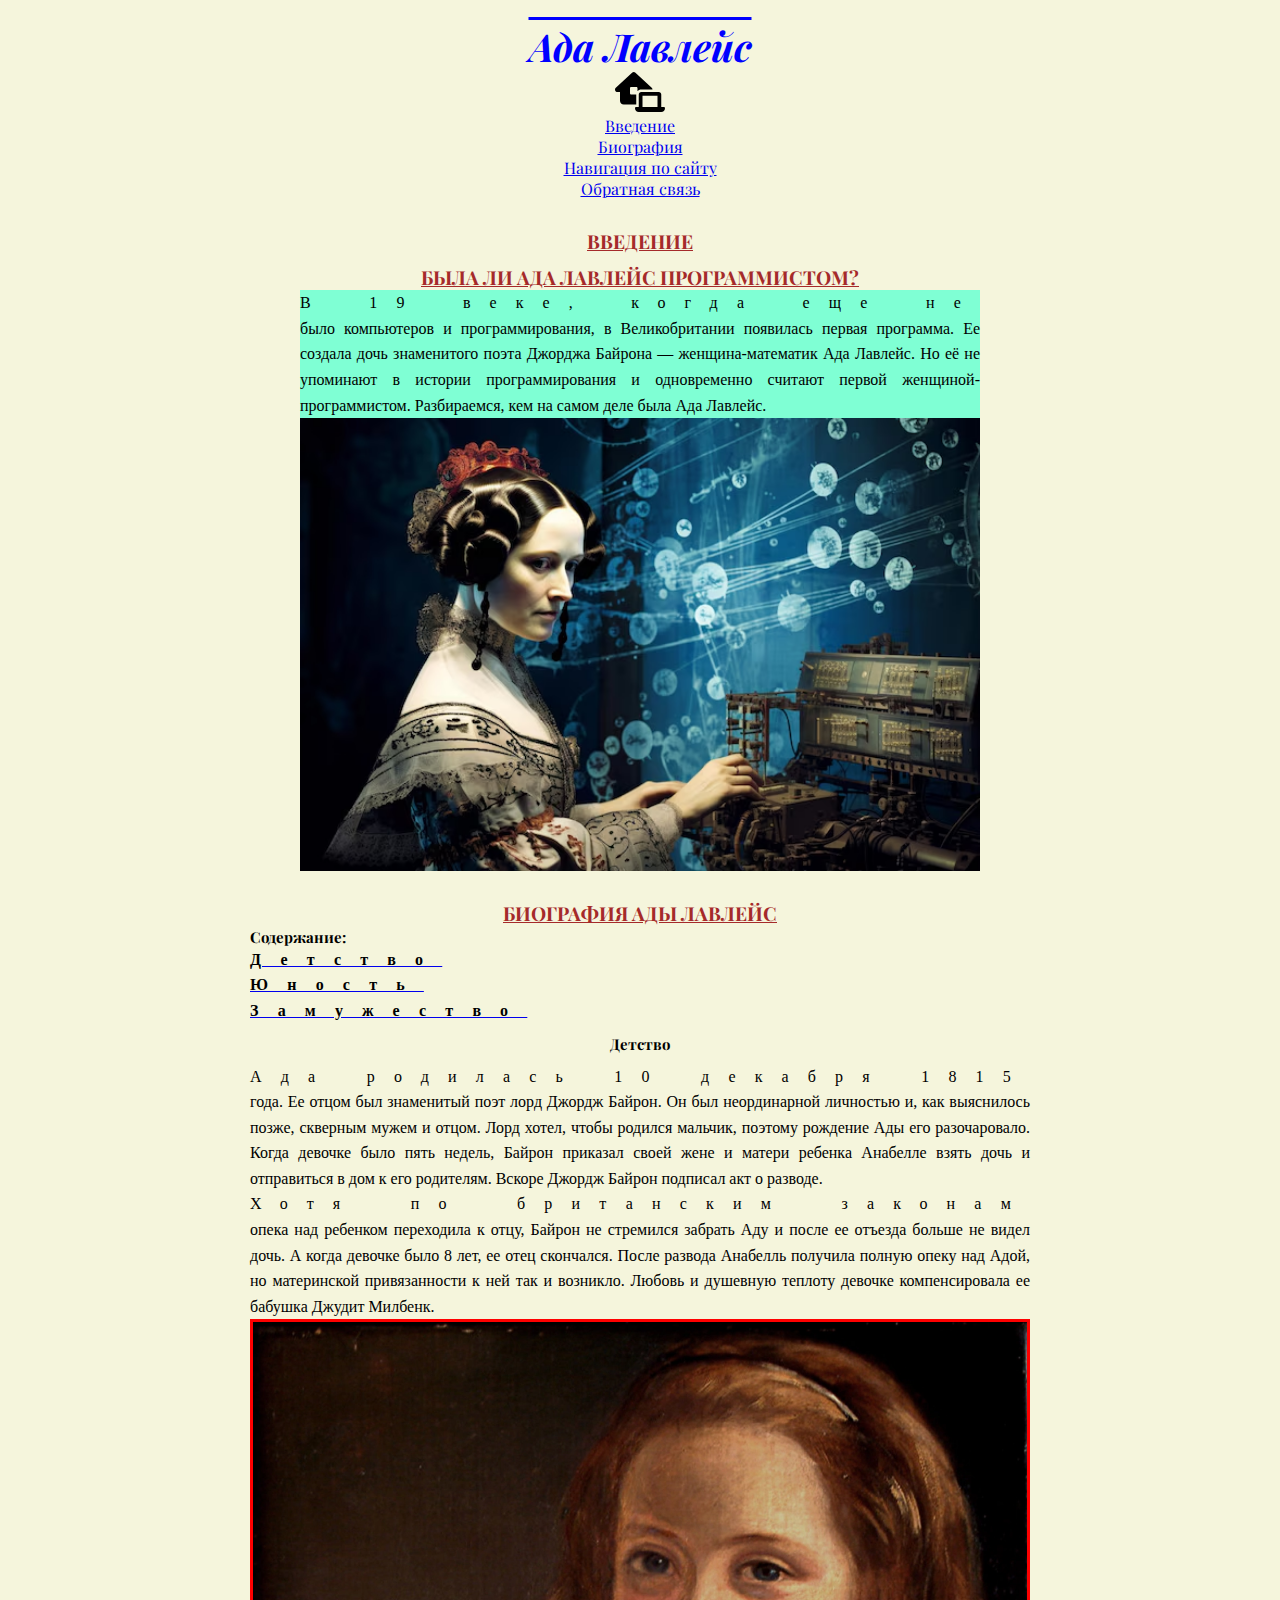
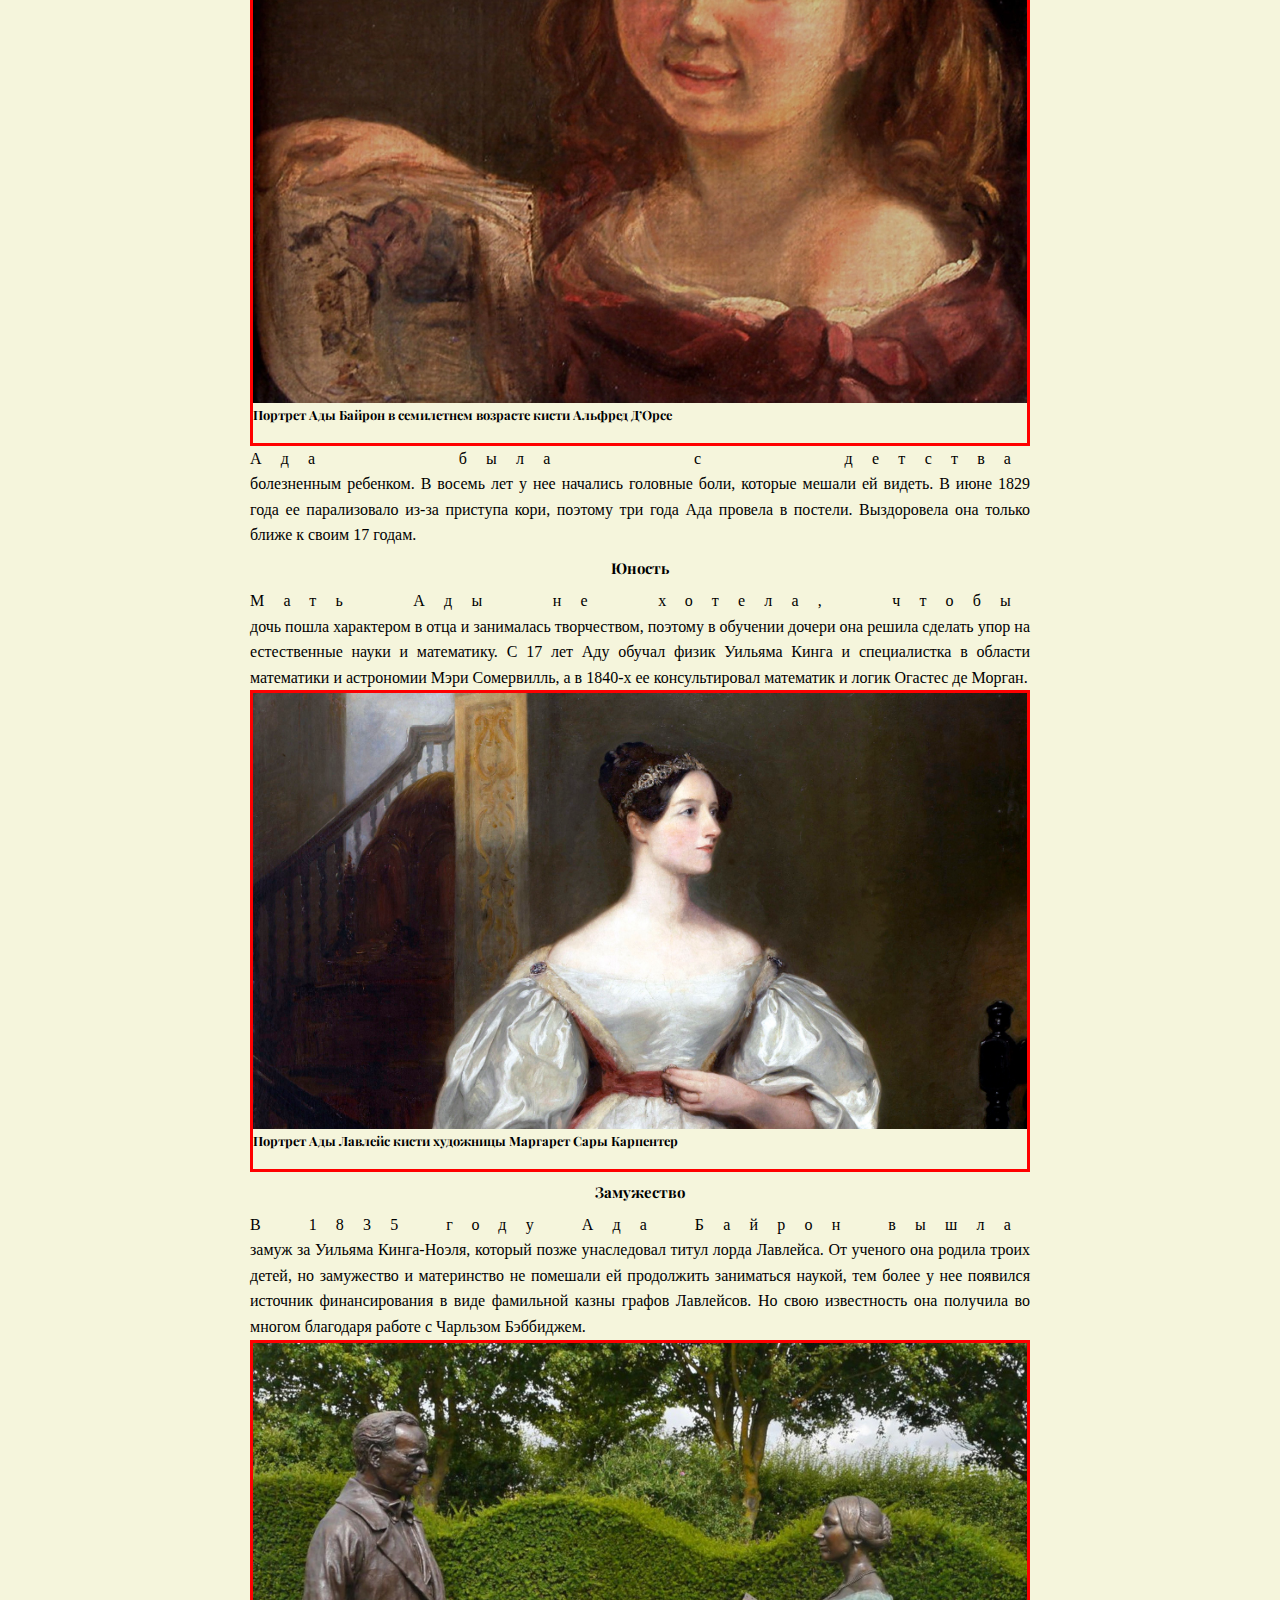
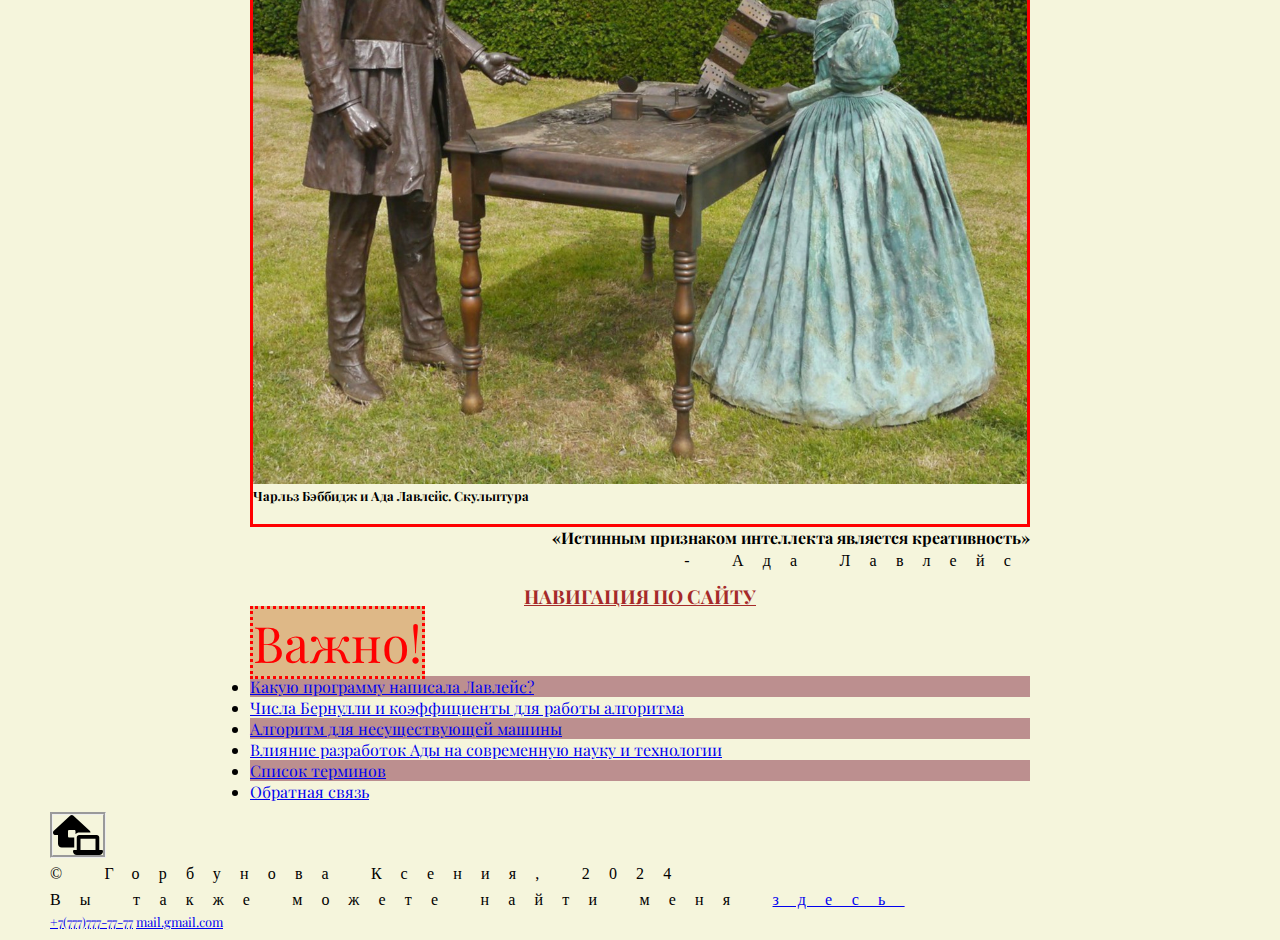
==== index.html @ 3f5b89f3 "My First Site" ====
<!DOCTYPE html>
<html lang="ru">
<head>
    <title>Ада Лавлейс - Главная страница</title>
    <meta charset="UTF-8">
    <meta name="theme-color" content="#4285f4">
    <meta name="msapplication-navbutton-color" content="#4285f4">
    <meta name="apple-mobile-web-app-capable" content="yes">
    <meta name="apple-mobile-web-app-status-bar-style" content="black-transcluent">
    <meta name="viewport" content="ya-title=#000000,ya-dock=fade">
    <meta name="viewport" content="width=device-width, initial-scale=1.0" name="keywords" content="биография, Ада, Лавлейс, программист, история, фото" name="description" content="На этой странице представлена краткая биография Ады Лавлейс с картинками, размещено меню навигации по страницам сайта, а также контактные данные автора">
    <meta property="og:title" content="Ада Лавлейс - Главная страница">
    <meta property="og:site_name" content="Ада Лавлейс - первая женщина программист">
    <meta property="og:url" content="https://site.ru">
    <meta property="og:description" content="На этой странице представлена краткая биография Ады Лавлейс с картинками, размещено меню навигации по страницам сайта, а также контактные данные автора">
    <meta property="og:image" content="https://site.ru/img/Ada.avif">
    <link rel="preconnect" href="https://fonts.googleapis.com">
    <link rel="preconnect" href="https://fonts.gstatic.com" crossorigin>
    <link href="https://fonts.googleapis.com/css2?family=Playfair+Display:ital,wght@0,400..900;1,400..900&display=swap" rel="stylesheet">
    <link rel="stylesheet" href="css/style.css">
    <link rel="icon" type="image/png" sizes="32x32" href="icons/favicon-32x32.png">
</head>
<body>
    <header>
        <h1>Ада Лавлейс</h1>
        <img src="img/house-laptop-solid.svg" alt="логотип" width="50px">
        <nav>
            <ul>
                <li>
                    <a href="#intro">Введение</a>
                </li>
                <li>
                    <a href="#info">Биография</a>
                </li>
                <li>
                    <a href="#end">Навигация по сайту</a>
                </li>
                <li>
                    <a href="article6(table).html">Обратная связь</a>
                </li>
            </ul>
        </nav>
    </header>
    <main>
        <section class="intro" id="intro">
            <h2>Введение</h2>
            <h2>Была ли Ада Лавлейс программистом?</h2>
            <p>В 19 веке, когда еще не было компьютеров и программирования, в Великобритании появилась первая программа. Ее создала дочь знаменитого поэта Джорджа Байрона — женщина-математик Ада Лавлейс. Но её не упоминают в истории программирования и одновременно считают первой женщиной-программистом. Разбираемся, кем на самом деле была Ада Лавлейс.</p>
            <figure>
                <a href="img/Ada.avif" download><img class="avatar" src="img/Ada.avif" alt="Ада" width="100%"></a>
            </figure>
        </section>
        <section class="info" id="info">
            <h2>Биография Ады Лавлейс</h2>
            <h3>Содержание:</h3>
            <a href="#child"><p><b>Детство</b></p></a>
            <a href="#adult"><p><b>Юность</b></p></a>
            <a href="#married"><p><b>Замужество</b></p></a>
            <h3 id="child">Детство</h3>
            <p>Ада родилась 10 декабря 1815 года. Ее отцом был знаменитый поэт лорд Джордж Байрон. Он был неординарной личностью и, как выяснилось позже, скверным мужем и отцом. Лорд хотел, чтобы родился мальчик, поэтому рождение Ады его разочаровало. Когда девочке было пять недель, Байрон приказал своей жене и матери ребенка Анабелле взять дочь и отправиться в дом к его родителям. Вскоре Джордж Байрон подписал акт о разводе.</p>
            <p>Хотя по британским законам опека над ребенком переходила к отцу, Байрон не стремился забрать Аду и после ее отъезда больше не видел дочь. А когда девочке было 8 лет, ее отец скончался. После развода Анабелль получила полную опеку над Адой, но материнской привязанности к ней так и возникло. Любовь и душевную теплоту девочке компенсировала ее бабушка Джудит Милбенк.</p>
            <figure>
                <a href="img/youngAda.webp"><img class="pic_center" src="img/youngAda.webp" alt="Ада в детстве" width="100%" ></a>
            <figcaption><b>Портрет Ады Байрон в семилетнем возрасте кисти Альфред Д’Орсе</b></figcaption>
            </figure>
            <p>Ада была с детства болезненным ребенком. В восемь лет у нее начались головные боли, которые мешали ей видеть. В июне 1829 года ее парализовало из-за приступа кори, поэтому три года Ада провела в постели. Выздоровела она только ближе к своим 17 годам.</p>
            <h3 id="adult">Юность</h3>
            <p>Мать Ады не хотела, чтобы дочь пошла характером в отца и занималась творчеством, поэтому в обучении дочери она решила сделать упор на естественные науки и математику. С 17 лет Аду обучал физик Уильяма Кинга и специалистка в области математики и астрономии Мэри Сомервилль, а в 1840-х ее консультировал математик и логик Огастес де Морган.</p>
            <figure>
                <a href="img/Ada_Young.jpg"><img class="pic_center" src="img/Ada_Young.jpg" alt="Ада в молодости" width="100%"></a>
            <figcaption><b>Портрет Ады Лавлейс кисти художницы Маргарет Сары Карпентер</b></figcaption>
            </figure>
            <h3 id="married">Замужество</h3>
            <p>В 1835 году Ада Байрон вышла замуж за Уильяма Кинга-Ноэля, который позже унаследовал титул лорда Лавлейса. От ученого она родила троих детей, но замужество и материнство не помешали ей продолжить заниматься наукой, тем более у нее появился источник финансирования в виде фамильной казны графов Лавлейсов. Но свою известность она получила во многом благодаря работе с Чарльзом Бэббиджем.</p>
            </p>
            <figure>
                <a href="img/Ada_Babbage.jpg"><img class="pic_center" src="img/Ada_Babbage.jpg" alt="Ада и Бэббидж" width="100%"></a>
            <figcaption><b>Чарльз Бэббидж и Ада Лавлейс. Скульптура</b></figcaption>
            </figure>
        <section class="quoted">
            <b><q>Истинным признаком интеллекта является креативность</q></b><p> - Ада Лавлейс</p>
        </section>
        <section class="end" id="end">
            <h2>Навигация по сайту</h2>
            <ul class="page-list"> 
                <li><a href="article1.html">Какую программу написала Лавлейс?</a></li>
                <li><a href="article2.html">Числа Бернулли и коэффициенты для работы алгоритма</a></li>
                <li><a href="article3.html">Алгоритм для несуществующей машины</a></li>
                <li><a href="article4.html">Влияние разработок Ады на современную науку и технологии</a></li>
                <li><a href="article5.html">Список терминов</a></li>
                <li><a href="article6(table).html">Обратная связь</a></li>
            </ul>
        </section>
    </main>
    <footer>
        <a href="index.html"><img src="img/house-laptop-solid.svg" alt="логотип" width="50px"></a>
        <p>&copy; Горбунова Ксения, 2024</p>
        <p>Вы также можете найти меня 
            <a href="https://vk.com/" target="_blank">здесь</a>
        </p>
        <a href="tel:+7(777)777-77-77">+7(777)777-77-77</a>
        <a href="mailto:mail.gmail.com">mail.gmail.com</a>
    </footer>
</body>   
</html>
---- css/style.css ----
* {
    margin: 0;
    padding: 0;
}
html {
    font-family: "Playfair Display", serif;
    font-size: 0.8em; /*1rem = 1.2em*/
}
body {
    background-color: beige;
    /*border: 5px black solid;
    font-style: italic;*/
}
dl{
    font-size: 1.25rem;
}
figcaption
{
    margin-bottom: 20px;
}
footer {
    background-color: beige;
    padding: 10px 50px;
}
footer img{
    border-style: groove;
}
header {
    background-color: beige;
    text-align: center;
    padding: 20px 0;
}
h1{
    font-size: 3rem;
    color: blue; /*убрать*/
    text-decoration: overline; /*убрать*/
    text-transform: capitalize;
    font-style: italic;
}
h2{
    text-align: center;
    font-size: 1.5rem;
    text-transform: uppercase;
    text-decoration: underline;
    margin-top: 10px;
    line-height: 2rem;
    color: brown; /*убрать*/
    }
li{
    font-size: 1.25rem;
}
p{
    font-size: 1.25rem;
    line-height: 2rem;
    text-align: justify;
    font-family: Cambria, serif; /*убрать*/
    color: black;
}
p::first-line
{
    letter-spacing: 1.5rem;
}
.info p+figure{
    border: red solid;
}
.avatar {
    display: block;
    margin: 0 auto;
}
.info, .content {
    padding-left: 250px;
    padding-right: 250px;
}
.intro {
    background-color: beige;
    padding-left: 300px;
    padding-right: 300px;
    padding-bottom: 20px;
}
.page-next{
    font-size: 1.25rem;
    text-align:right;
    padding-right: 50px;
}
.page-before{
    font-size: 1.25rem;
    text-align:left;
    padding-left: 50px;
}

.page-list li:nth-child(odd){
    background-color: rosybrown; /*убрать!*/
}
.quoted, .quoted p{
    text-align: right;
    font-size: 1.25rem;
}
.table-example{
    border: 1px black solid;
    border-collapse: collapse;
    text-align: center;
    margin: auto;
}
.table-example td, .table-example th{
    border: black 1px solid; /*border-bottom:*/
    padding: 10px 20px;
    width: 100px;
}
.table-example td:nth-child(2){ /*для оформления конкретного столбца*/
    color: blue;
    font-weight: bold;
}
.table-example tr:nth-child(4){ /*для оформления конкретного столбца*/
    color: blue;
    font-weight: bold;
}
.table-example tr:nth-child(even) td{
    background-color: burlywood;
}
.content p:first-child{
    color: aqua;
    letter-spacing: 1.5rem;
}
.intro p{
    background-color: aquamarine;
}
#child, #adult, #married{
    text-align: center;
    padding-top: 10px;
    padding-bottom: 10px;
}
#client-text{
    background-color: #eddfff;
    border: white solid 1px;
    width: 260px;
    height: 100px;
}
#contact-form{
    width: 300px;
    margin: 20px auto;
}
#contact-form input[type="text"], #contact-form input[type="email"], #contact-form input[type="date"], #contact-form input[type="tel"]{
    height: 20px;
    width: 250px;
    padding: 5px;
    margin-bottom: 10px;
    border: white solid 1px;
    background-color: #eddfff;
}
#contact-form select{
    height: 31px;
    width: 262px;
}
#contact-form input[type="submit"]{
    background-color: #eddfff;
    border: white solid 1px;
    width: 100px;
    height: 30px;
    font-style: italic;
    font-variant-caps: all-petite-caps;
}
#contact-form input[type="submit"]:hover{
    background-color: #e1caff;
}
#form-example{
    width: 300px;
    margin: 20px auto;
}
#form-example input[type='submit']{
    background-color: lavender;
    border: 1px darkblue solid;
    padding: 7px 15px;
    color: darkblue;
    border-radius: 5px;
}
#form-example input[type='submit']:hover{ /*изменения при наведении (hover)*/
    background-color: burlywood;
    /*border-radius: 7px;*/
}
#form-example input[type='submit']:disabled{ /*если элемент неактивен*/
    background-color: lightgray;
    color: gray;
    border: 1px solid gray;
}
#form-example input[type='email'], #form-example input[type='password']{
    background-color: lavender;
    border: none;
    border-bottom: 1px solid darkblue;
    padding: 7px;
}
#form-example input[type='email']:hover, #form-example input[type='password']:hover{
    background-color: burlywood;
    border: none;
    border-bottom: 1px solid darkblue;
    padding: 7px;
}
#topic{
    background-color: #eddfff;
    border: white solid 1px;
}
a:focus{ /*убрать!*/
    color: blue;
}
a:hover{ /*убрать!*/
    color: green; 
    text-decoration: underline;
}
p:lang(en){ /*убрать*/
    font-style: oblique;
    color: chocolate;
}
.page-list::before{ /*убрать*/
    content: "Важно!";
    font-size: 50px;
    color: red;
    border-style: dotted;
    background-color: burlywood;
}
/*
.info>a {
    color: red;
}
a:link{
    color: red;
    text-decoration: none;
}
a:visited{
    color: orange;
}
a:active{
    color: blueviolet;
}

.table-example tr:nth-child(odd) td{
    border-bottom: 1px solid yellow;
}
*/
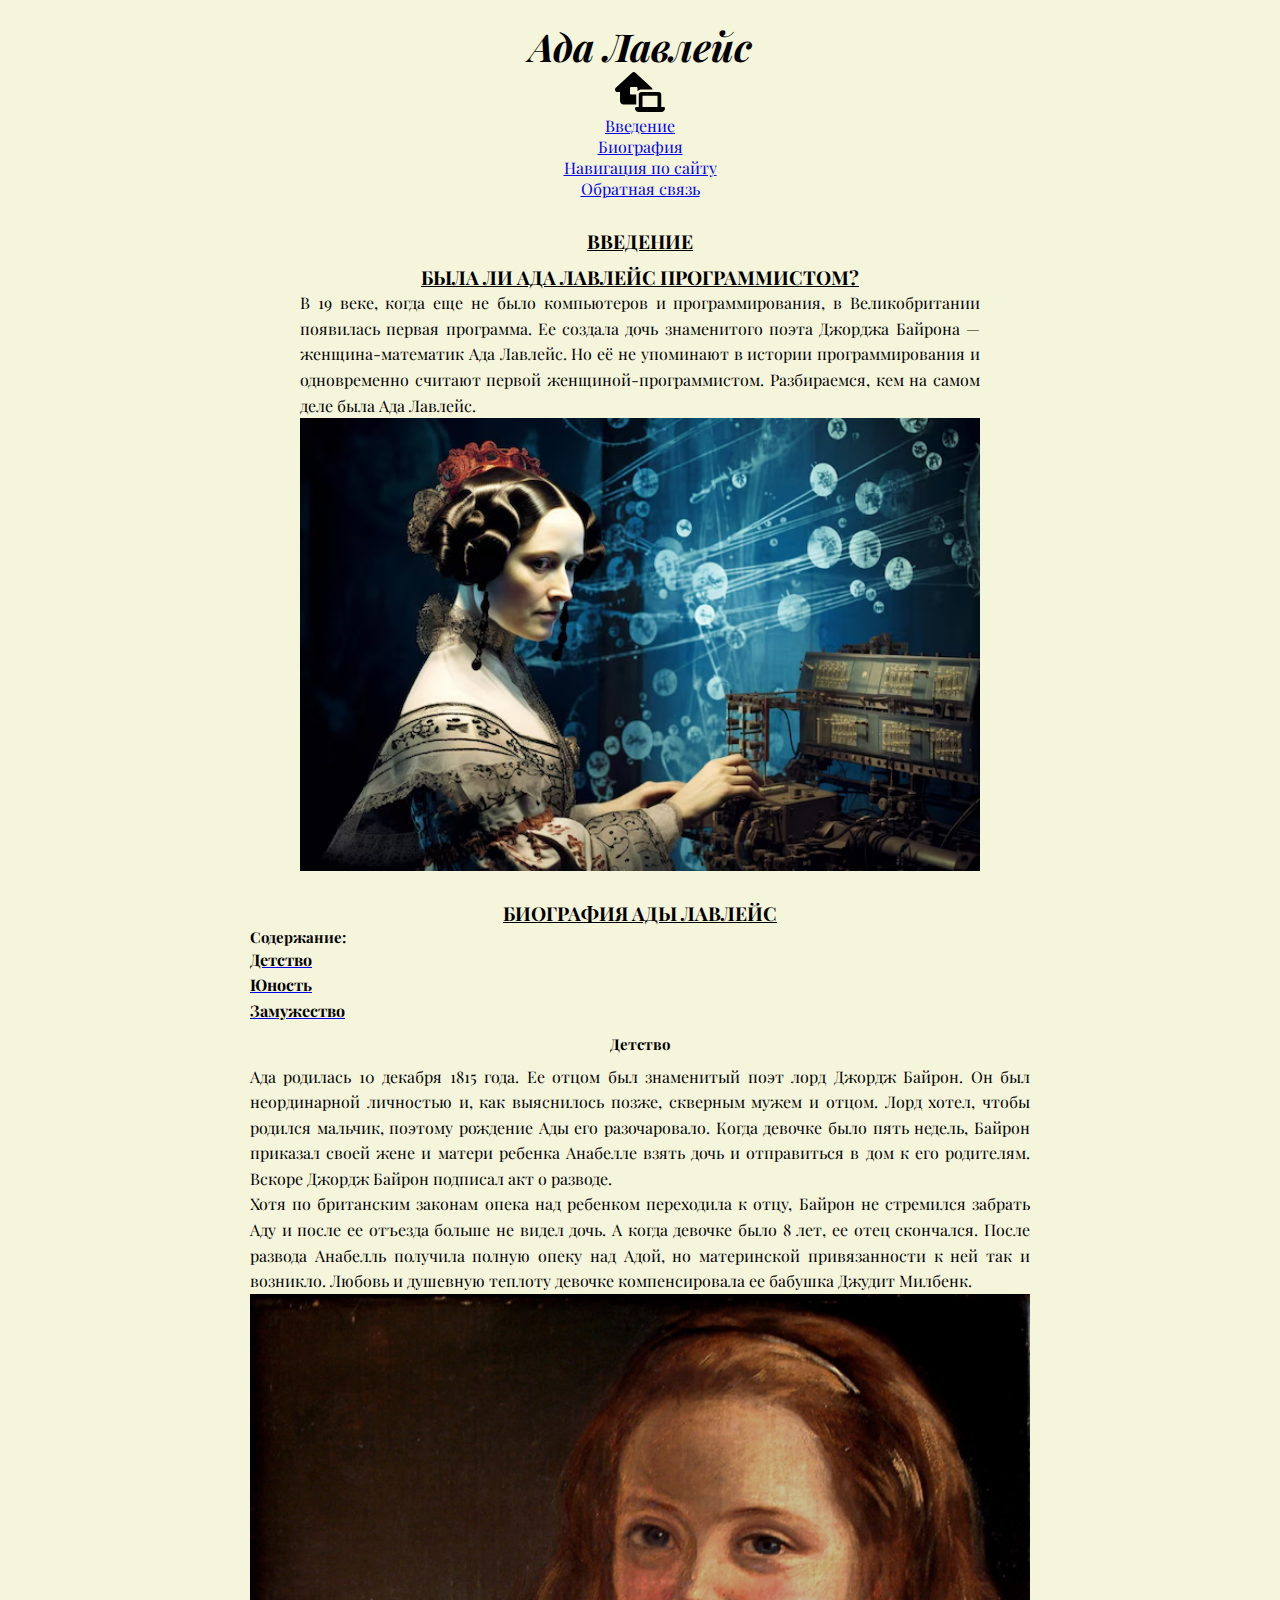
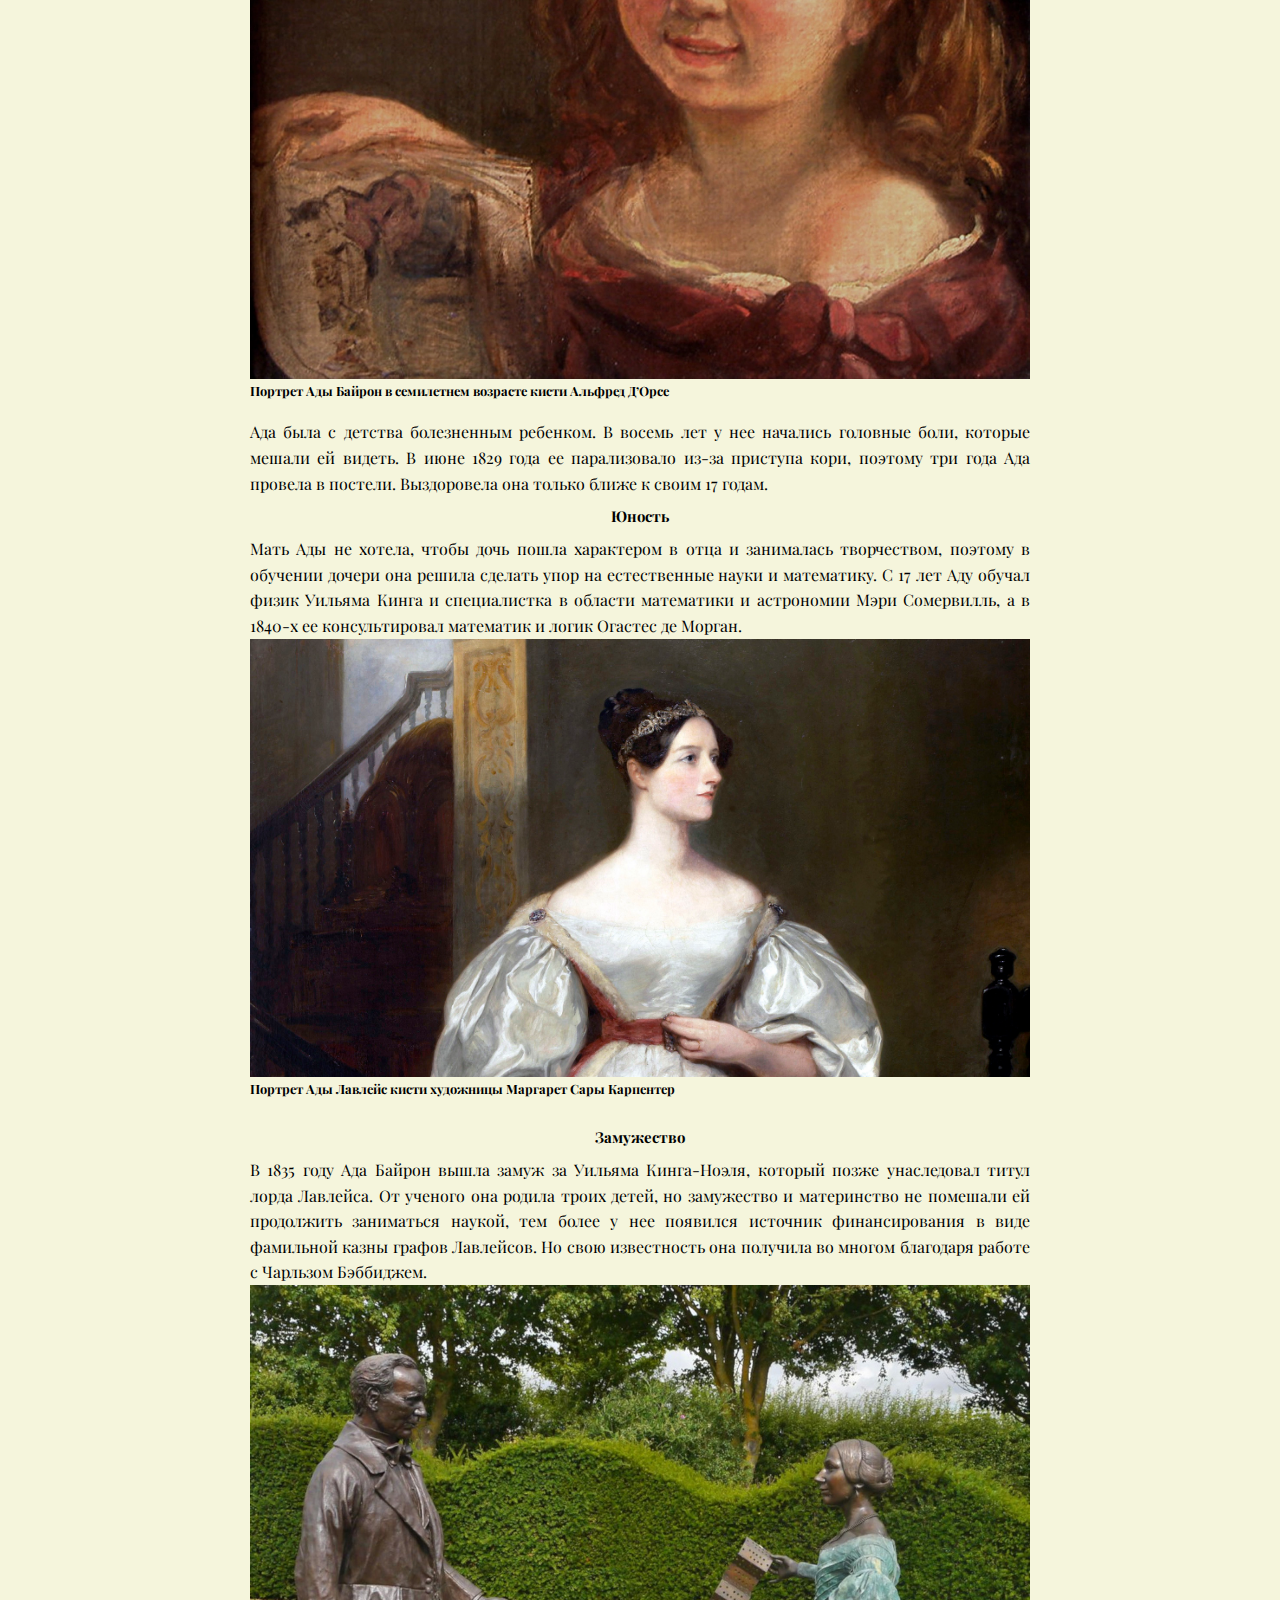
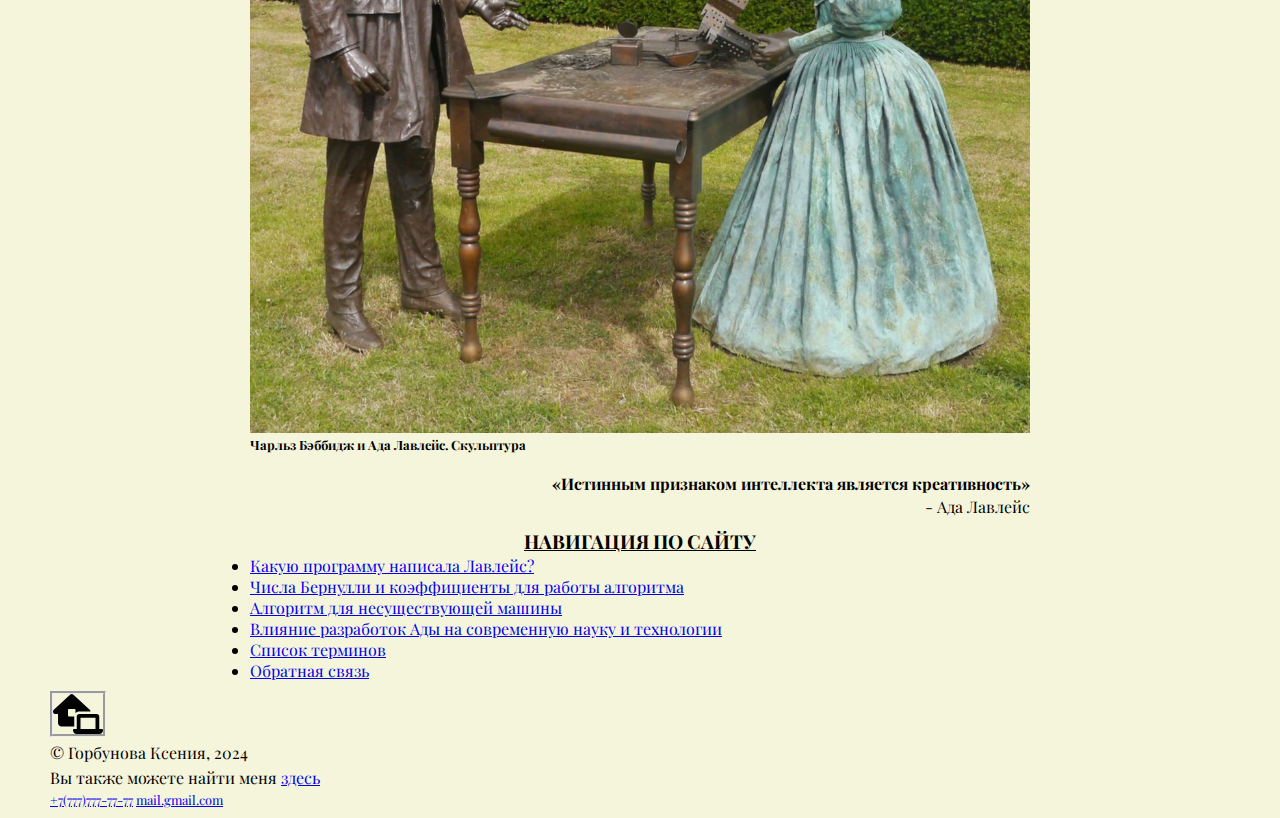
==== commit b7063696: "changes" ====
--- a/index.html
+++ b/index.html
@@ -3,6 +3,7 @@
 <head>
     <title>Ада Лавлейс - Главная страница</title>
     <meta charset="UTF-8">
+    <meta name="viewport" content="width=device-width, initial-scale=1">
     <meta name="theme-color" content="#4285f4">
     <meta name="msapplication-navbutton-color" content="#4285f4">
     <meta name="apple-mobile-web-app-capable" content="yes">
--- a/css/style.css
+++ b/css/style.css
@@ -32,8 +32,6 @@
 }
 h1{
     font-size: 3rem;
-    color: blue; /*убрать*/
-    text-decoration: overline; /*убрать*/
     text-transform: capitalize;
     font-style: italic;
 }
@@ -44,7 +42,6 @@
     text-decoration: underline;
     margin-top: 10px;
     line-height: 2rem;
-    color: brown; /*убрать*/
     }
 li{
     font-size: 1.25rem;
@@ -53,15 +50,7 @@
     font-size: 1.25rem;
     line-height: 2rem;
     text-align: justify;
-    font-family: Cambria, serif; /*убрать*/
     color: black;
-}
-p::first-line
-{
-    letter-spacing: 1.5rem;
-}
-.info p+figure{
-    border: red solid;
 }
 .avatar {
     display: block;
@@ -86,10 +75,6 @@
     font-size: 1.25rem;
     text-align:left;
     padding-left: 50px;
-}
-
-.page-list li:nth-child(odd){
-    background-color: rosybrown; /*убрать!*/
 }
 .quoted, .quoted p{
     text-align: right;
@@ -120,9 +105,6 @@
 .content p:first-child{
     color: aqua;
     letter-spacing: 1.5rem;
-}
-.intro p{
-    background-color: aquamarine;
 }
 #child, #adult, #married{
     text-align: center;
@@ -197,41 +179,4 @@
 #topic{
     background-color: #eddfff;
     border: white solid 1px;
-}
-a:focus{ /*убрать!*/
-    color: blue;
-}
-a:hover{ /*убрать!*/
-    color: green; 
-    text-decoration: underline;
-}
-p:lang(en){ /*убрать*/
-    font-style: oblique;
-    color: chocolate;
-}
-.page-list::before{ /*убрать*/
-    content: "Важно!";
-    font-size: 50px;
-    color: red;
-    border-style: dotted;
-    background-color: burlywood;
-}
-/*
-.info>a {
-    color: red;
-}
-a:link{
-    color: red;
-    text-decoration: none;
-}
-a:visited{
-    color: orange;
-}
-a:active{
-    color: blueviolet;
-}
-
-.table-example tr:nth-child(odd) td{
-    border-bottom: 1px solid yellow;
-}
-*/+}